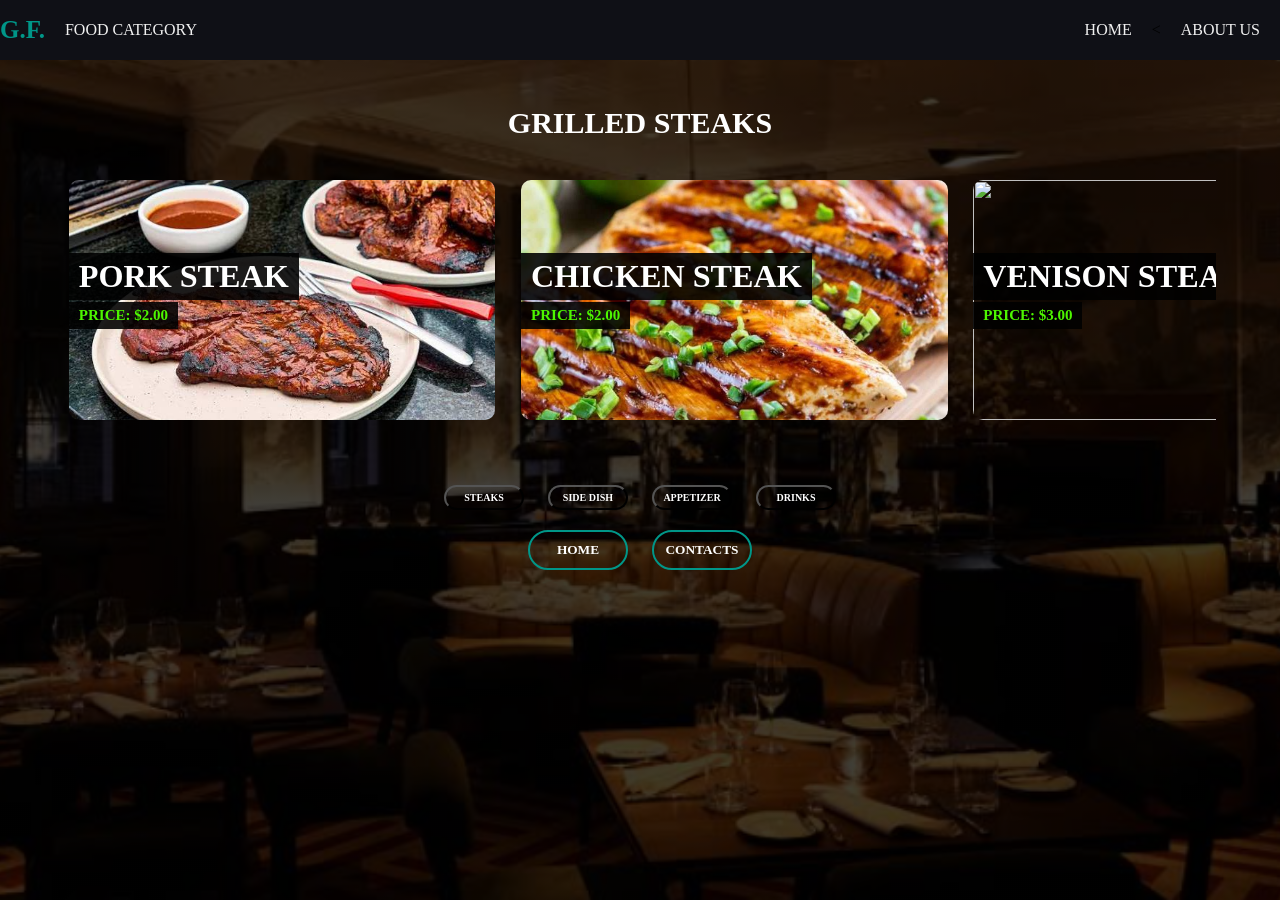
==== food-1.html @ e51d7e4e "Add files via upload" ====
<!DOCTYPE html>
<html lang="en">
<head>
    <meta charset="UTF-8">
    <meta name="viewport" content="width=device-width, initial-scale=1.0">
    <title>RESTAURANT FOOD CATALOG</title>
    <link rel="stylesheet" href="food.css">
</head>
<body> 
    <div class="banner">

        <nav>
            <H1>G.F.</H1>
            <input type="checkbox" id="sidebar-active">
            <label for="sidebar-active" class="open-sidebar-button">
                <svg xmlns="http://www.w3.org/2000/svg" heigth="32" viewBox="0 -960 960 960" width="32"><path d= "M120-240v-80h720v80H120Zm0-200v-80h720v80H120Zm0-200v-80h720v80H120Z"/></svg>
            </label>

            <label id="overlay" for="sidebar-active"></label>
            <label id="overlay-1" for="sidebar-active"></label>

            <div class="links-container">
                <label for="sidebar-active" class="close-sidebar-button">
                  <svg xmlns="http://www.w3.org/2000/svg" heigth="32" viewBox="0 -960 960 960" width="32"><path d= "m256-200-56-56 224-224-224-224 56-56 224 224 224-224 56 56-224 224 224 224-56 56-224-224-224 224"/></svg>
                </label>
                
                <a class="food-link" href="food-1.html">FOOD CATEGORY</a>
                <a class="home-link" href="index.html">HOME</a>
                <<a class="us-link" href="about.html">ABOUT US</a>

            </div>
        </nav>



        <div class="content">
            <h1>GRILL FOODIE</h1>
            <p>GRILLED STEAKS</p>
                
                <div class="carousel">
                    <div class="group">

                        <div class="card">
                            <div class="image">
                                <img src="pork.jpeg" alt="">
                                <h6>PORK STEAK</h6>
                                <h5>PRICE: $2.00</h5>
                            </div>
                        </div>

                        <div class="card">
                            <div class="image">
                                <img src="chicken.jpg" alt="">
                                <h6>CHICKEN STEAK</h6>
                                <h5>PRICE: $2.00</h5>
                            </div>
                        </div>

                        <div class="card">
                            <div class="image">
                                <img src="venison.jpg" alt="">
                                <h6>VENISON STEAK</h6>
                                <h5>PRICE: $3.00</h5>
                            </div>
                        </div>

                        <div class="card">
                            <div class="image">
                                <img src="beef.jpeg" alt="">
                                <h6>BEFF STEAK</h6>
                                <h5>PRICE: $2.00</h5>
                            </div>
                        </div>
                    </div>

                    <div class="group">

                        <div class="card">
                            <div class="image">
                                <img src="pork.jpeg" alt="">
                                <h6>PORK STEAK</h6>
                                <h5>PRICE: $2.00</h5>
                            </div>
                        </div>

                        <div class="card">
                            <div class="image">
                                <img src="chicken.jpg" alt="">
                                <h6>CHICKEN STEAK</h6>
                                <h5>PRICE: $2.00</h5>
                            </div>
                        </div>

                        <div class="card">
                            <div class="image">
                                <img src="venison.jpg" alt="">
                                <h6>VENISON STEAK</h6>
                                <h5>PRICE: $3.00</h5>
                            </div>
                        </div>

                        <div class="card">
                            <div class="image">
                                <img src="beef.jpeg" alt="">
                                <h6>BEFF STEAK</h6>
                                <h5>PRICE: $2.00</h5>
                            </div>
                        </div>
                    </div>
                    
                </div>

            <div class="nav-a">
                <button class="a1" type="button" onclick="window.location.href='food-1.html'">STEAKS</button>
                <button class="a2" type="button" onclick="window.location.href='food-2.html'">SIDE DISH</button>
                <button class="a3" type="button" onclick="window.location.href='food-3.html'">APPETIZER</button>
                <button class="a4" type="button" onclick="window.location.href='food-4.html'">DRINKS</button>
                
            </div>
            <div class="nav-b">
                <button class="b1" type="button" onclick="window.location.href='index.html'"><span></span>HOME</button>
                <button  class="b2" type="button" onclick="window.location.href='https://m.me/61578931118799'"><span></span>CONTACTS</button>
            </div>

        </div>
    </div>
    
</body>
</html>
---- food.css ----
:root{
    --color-1: #0f1016;
    --text-color: #f0f0f0;
    --accent-color: #009688;
}

*{
    margin: 0;
    padding: 0;
    font-family: 'Times New Roman', Times, serif;
}

nav{
    height: 60px;
    background-color: var(--color-1);
    display: flex;
    justify-content: flex-end;
    align-items: center;
}

.links-container{
    height: 100%;
    width: 100%;
    display: flex;
    flex-direction: row;
    align-items: center;
}

nav a{
    height: 100%;
    padding: 0 20px;
    display: flex;
    align-items: center;
    text-decoration: none;
    color: var(--text-color);
}

nav a:hover{
    background-color: var(--accent-color);
}

nav .food-link{
    margin-right: auto;
}

nav svg{
    fill: var(--text-color)
}

#sidebar-active{
    display: none;
}
.open-sidebar-button, .close-sidebar-button{
    display: none;
}

@media(max-width: 600px){
    .links-container{
        flex-direction: column;
        align-items: flex-start;

        position: fixed;
        top: 0;
        right: -100%;
        z-index: 10;
        width: 300px;

        background-color: var(--color-1);
        box-shadow: -5px 0 5px rgba(0,0,0,0.25);

        transition: 0.75s ease-out;
    }

    nav a{
        box-sizing: border-box;
        height: auto;
        width: 100%;
        padding: 20px 30px;
    }

    .open-sidebar-button, .close-sidebar-button{
        display: block;
        padding: 20px;
    }

    #sidebar-active:checked ~ .links-container{
        right: 0;
    }

    #sidebar-active:checked ~ #overlay{
        height: 100%;
        width: 100%;
        position: fixed;
        top: 0;
        left: 0;
        z-index: 9;
    }


    .banner{
        width: 100%;
        height: 100%;
    }
}

.brand {
    width: auto;
    cursor: pointer;
    color: #009688;
    font-size: 20px;
}

.banner{
    width: 100%;
    height: 100vh;
    background-image: linear-gradient(rgba(0,0,0,0.75),rgba(0,0,0,0.75)), url(background.png);
    background-size: cover;
    background-position: center;
}
.content{
    width: 100%;
    position: absolute;
    
    text-align: center;
    color: #fff;
}

.content h1{
    font-size: 00%;
    margin-top: 30px;
}

.content p {
    margin: 20px auto;
    font-weight: bold;
    line-height: 25px;
    font-size: 30px;
}

.a2, .a1, .a3, .a4{
    width: 80px;
    padding: 5px;
    text-align: center;
    margin: 20px 10px;
    border-radius: 25px;
    font-weight: bold;
    background: transparent;
    color: #fff;
    cursor: pointer;
    position: relative;
    overflow: hidden;
    z-index: 1;
    font-size: 10px;
}

.b2, .b1{
    width: 100px;
    padding: 10px;
    text-align: center;
    margin: 0 10px;
    border-radius: 25px;
    font-weight: bold;
    border: 2px solid #009688;
    background: transparent;
    color: #fff;
    cursor: pointer;
    position: relative;
    overflow: hidden;
    z-index: 1;
}

span{
    background: #009688;
    height: 100%;
    width: 0;
    border-radius: 25px;
    position: absolute;
    left: 0;
    bottom: 0;
    transition: 0.5s;
    z-index: -1;
}

button:hover span{
    width: 100%;
}

button :hover{
    border: none;
}

.carousel{
    margin: 40px auto;
    width: 90%;
    border: 5px solid(--accent-color);
    display: flex;
    overflow-x: auto;
   
}

.carousel::-webkit-scrollbar{
    display: none;
}

.group{
    display: flex;
    align-items: center;
    justify-content: center;
    gap: 1em;
    animation: spin 50s infinite linear;
    padding-right: 1em;
}

.card{
    flex: 0 0 5em;
    height: 5em;
    padding: 0.1em;
    font-size: 3em;
    text-align: center;
    align-content: center;
    width: 100%;
}

.image{
    position: relative;
    width: 100%;
    height: 100%;
    overflow: hidden;
    border-radius: 10px;
    aspect-ratio: 16/9;
}

.image img{
    width: 100%;
    height: 100%;
    object-fit: cover;
}

.image h6{
    position: absolute;
    bottom: 50%;
    left: auto;
    right: auto;
    color: #ffffff;
    font-weight: bolder;
    background: #000000e2;
    padding:5px 10px ;
}

.image h5{
    position: absolute;
    bottom: 38%;
    left: auto;
    right: auto;
    color: #4ef600;
    background: #000000e2;
    padding:5px 10px ;
    font-size: 15px;
}

@keyframes spin {
    from{translate: 0;}
    to{translate: -100%;}
}

@media (min-width: 768px){
    .card{
        width: 48%;
    }
}
@media (min-width: 1024px){
    .card{
        width: 30%;
    }
}

h1{
    color: #009688;
}
nav h1{
    font-size: 25px;
}
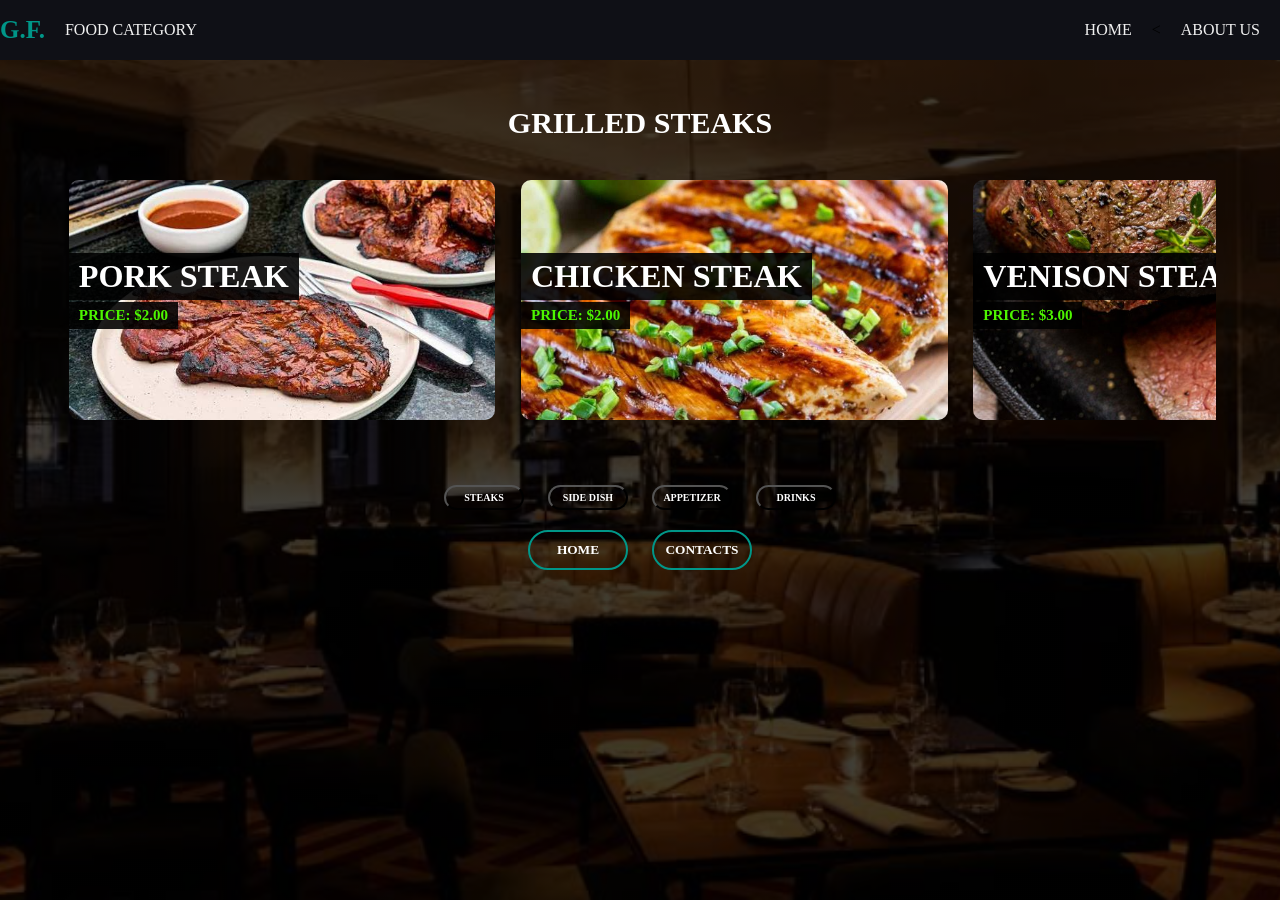
==== commit d3455362: "Add files via upload" ====
--- a/food-1.html
+++ b/food-1.html
@@ -67,7 +67,7 @@
                         <div class="card">
                             <div class="image">
                                 <img src="beef.jpeg" alt="">
-                                <h6>BEFF STEAK</h6>
+                                <h6>BEEF STEAK</h6>
                                 <h5>PRICE: $2.00</h5>
                             </div>
                         </div>
@@ -102,7 +102,7 @@
                         <div class="card">
                             <div class="image">
                                 <img src="beef.jpeg" alt="">
-                                <h6>BEFF STEAK</h6>
+                                <h6>BEEF STEAK</h6>
                                 <h5>PRICE: $2.00</h5>
                             </div>
                         </div>
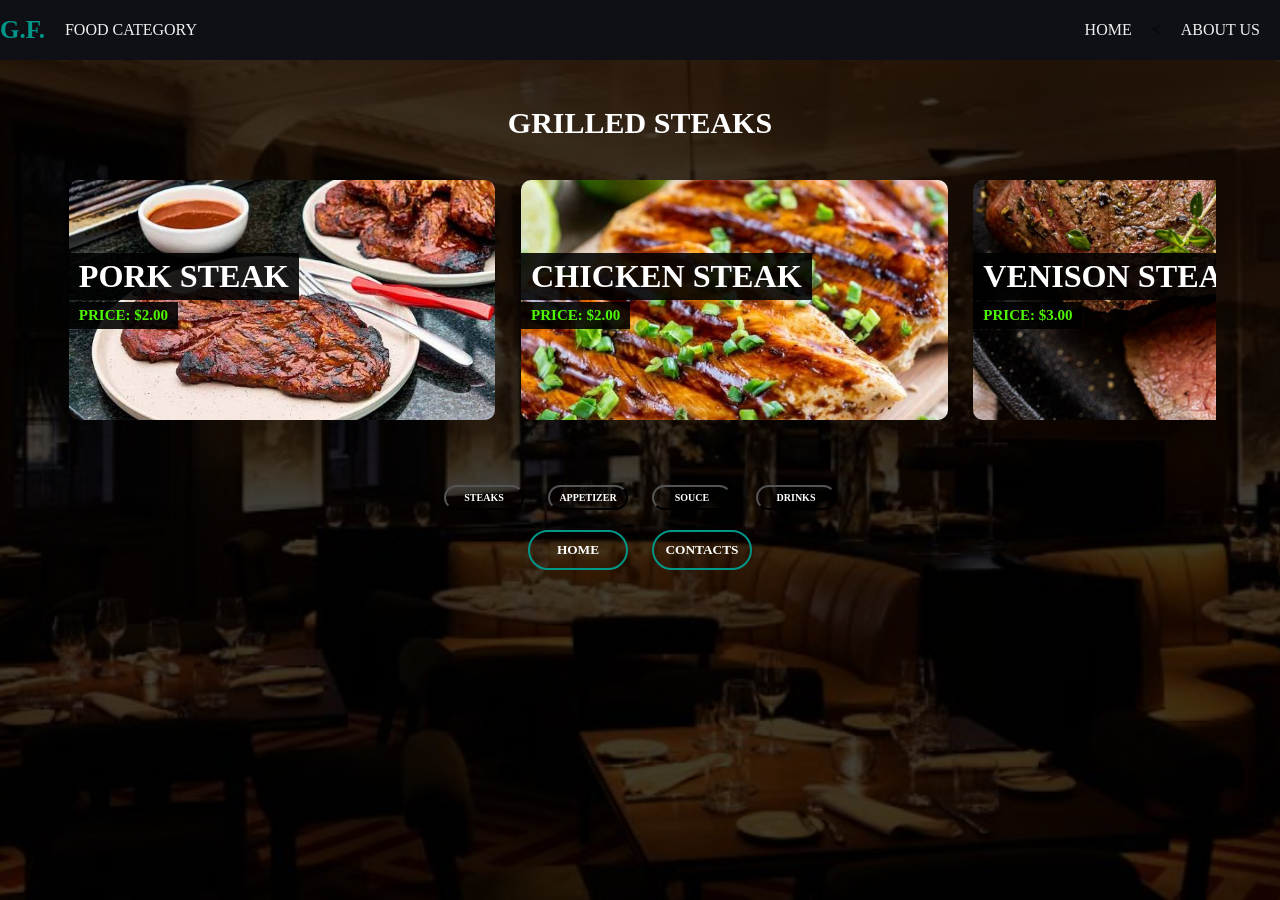
==== commit 2f6ccc89: "Add files via upload" ====
--- a/food-1.html
+++ b/food-1.html
@@ -112,8 +112,8 @@
 
             <div class="nav-a">
                 <button class="a1" type="button" onclick="window.location.href='food-1.html'">STEAKS</button>
-                <button class="a2" type="button" onclick="window.location.href='food-2.html'">SIDE DISH</button>
-                <button class="a3" type="button" onclick="window.location.href='food-3.html'">APPETIZER</button>
+                <button class="a2" type="button" onclick="window.location.href='food-2.html'">APPETIZER</button>
+                <button class="a3" type="button" onclick="window.location.href='food-3.html'">SOUCE</button>
                 <button class="a4" type="button" onclick="window.location.href='food-4.html'">DRINKS</button>
                 
             </div>
